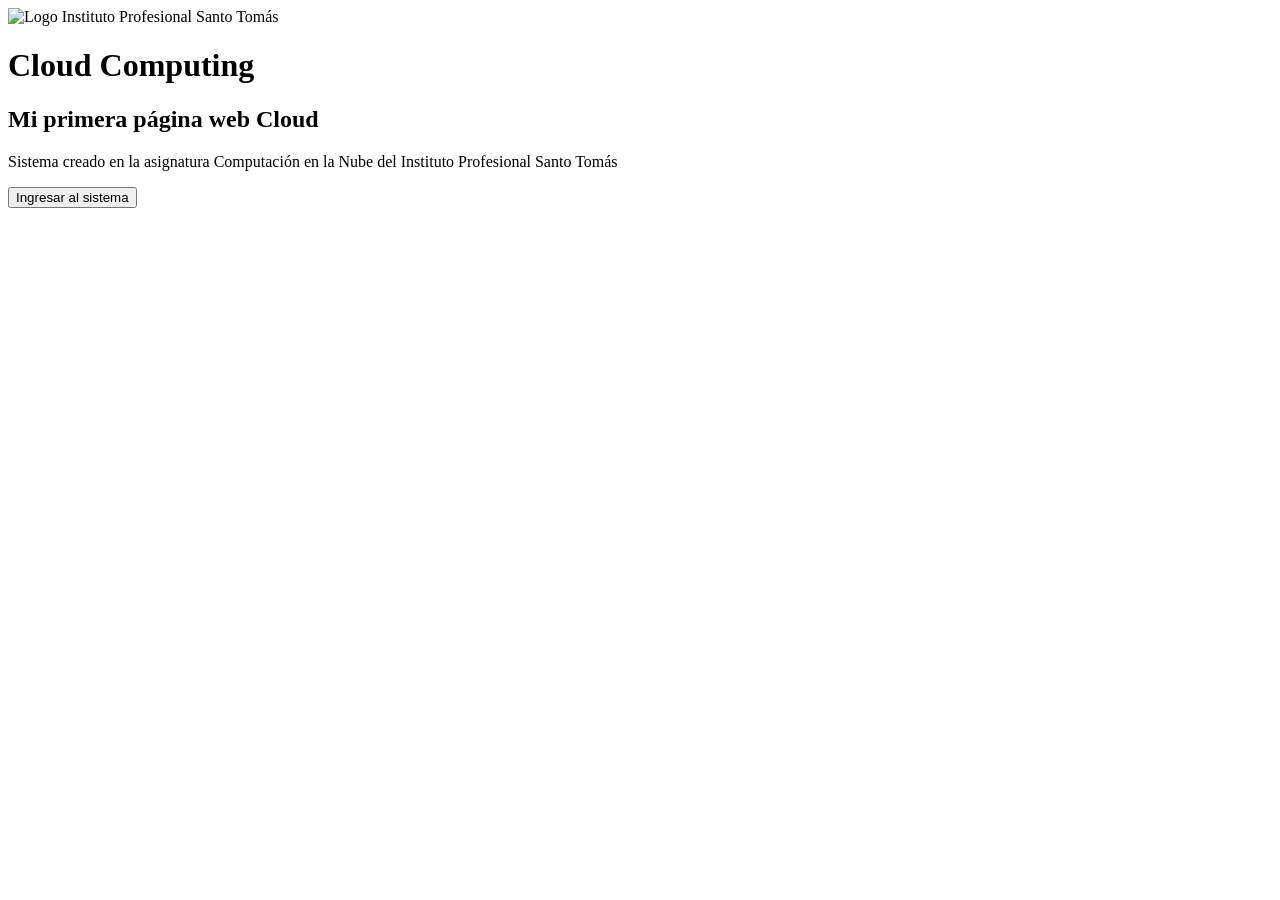
==== backend/index.html @ 10b5f8b3 "se agrego css y un logo transparente se  actualizar" ====
<!DOCTYPE html>
<html lang="es">
<head>
<meta charset="UTF-8">
<title>Cloud Computing</title>
<link rel="stylesheet" href="style.css">
</head>
<body>

<div class="card">
  <img src="logo-santotomas.png" alt="Logo Instituto Profesional Santo Tomás">
  <h1>Cloud Computing</h1>
  <h2>Mi primera página web Cloud</h2>
  <p>
    Sistema creado en la asignatura Computación en la Nube del Instituto Profesional Santo Tomás
  </p>
  <button>Ingresar al sistema</button>
</div>

</body>
</html>
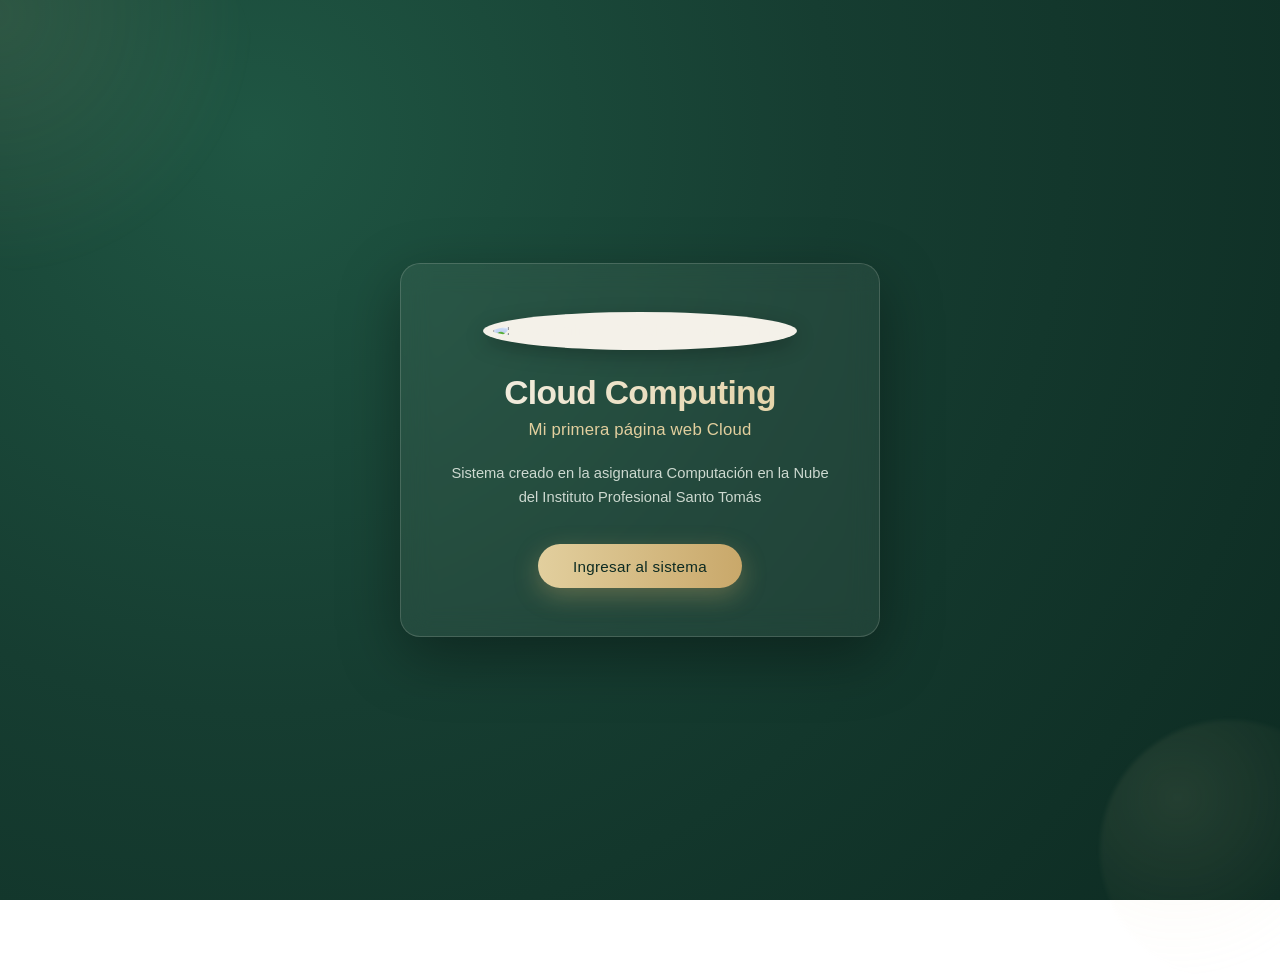
==== commit 3757e56f: "se agrego el css, por segunda vez" ====
--- a/backend/index.html
+++ b/backend/index.html
@@ -1,5 +1,6 @@
 <!DOCTYPE html>
 <html lang="es">
+<link rel="stylesheet">
 <head>
 <meta charset="UTF-8">
 <title>Cloud Computing</title>
--- a/backend/style.css
+++ b/backend/style.css
@@ -0,0 +1,153 @@
+@import url('https://fonts.googleapis.com/css2?family=Space+Grotesk:wght@400;500;700&family=Inter:wght@400;500&display=swap');
+
+:root {
+  --forest-deep: #0d2b22;
+  --forest-mid: #163d31;
+  --forest-light: #1f5643;
+  --cream: #f4f1e9;
+  --accent-gold: #c9a86a;
+  --accent-gold-soft: #e2cf9e;
+  --text-muted: #cdd9d0;
+}
+
+* {
+  margin: 0;
+  padding: 0;
+  box-sizing: border-box;
+}
+
+body {
+  min-height: 100vh;
+  display: flex;
+  align-items: center;
+  justify-content: center;
+  padding: 2rem;
+  font-family: 'Inter', sans-serif;
+  color: var(--cream);
+  background: radial-gradient(circle at 20% 15%, var(--forest-light) 0%, var(--forest-mid) 45%, var(--forest-deep) 100%);
+  background-attachment: fixed;
+  position: relative;
+  overflow-x: hidden;
+}
+
+body::before,
+body::after {
+  content: "";
+  position: absolute;
+  border-radius: 50%;
+  background: radial-gradient(circle at 30% 30%, rgba(226, 207, 158, 0.10), rgba(226, 207, 158, 0) 70%);
+  filter: blur(2px);
+  pointer-events: none;
+}
+
+body::before {
+  width: 380px;
+  height: 380px;
+  top: -100px;
+  left: -120px;
+  animation: drift 22s ease-in-out infinite alternate;
+}
+
+body::after {
+  width: 260px;
+  height: 260px;
+  bottom: -80px;
+  right: -80px;
+  animation: drift 18s ease-in-out infinite alternate-reverse;
+}
+
+@keyframes drift {
+  from { transform: translateX(0) translateY(0); }
+  to   { transform: translateX(40px) translateY(20px); }
+}
+
+.card {
+  position: relative;
+  width: 100%;
+  max-width: 480px;
+  background: rgba(244, 241, 233, 0.06);
+  border: 1px solid rgba(244, 241, 233, 0.16);
+  border-radius: 20px;
+  padding: 3rem 2.5rem;
+  text-align: center;
+  backdrop-filter: blur(14px);
+  -webkit-backdrop-filter: blur(14px);
+  box-shadow: 0 20px 60px rgba(0, 0, 0, 0.35);
+}
+
+.card img {
+  width: 110px;
+  height: 110px;
+  object-fit: contain;
+  border-radius: 50%;
+  margin-bottom: 1.5rem;
+  background: var(--cream);
+  padding: 10px;
+  box-shadow: 0 6px 20px rgba(0, 0, 0, 0.25);
+}
+
+h1 {
+  font-family: 'Space Grotesk', sans-serif;
+  font-weight: 700;
+  font-size: 2.1rem;
+  letter-spacing: -0.02em;
+  background: linear-gradient(90deg, var(--cream), var(--accent-gold-soft));
+  -webkit-background-clip: text;
+  background-clip: text;
+  color: transparent;
+}
+
+h2 {
+  font-family: 'Space Grotesk', sans-serif;
+  font-weight: 500;
+  font-size: 1.05rem;
+  color: var(--accent-gold-soft);
+  margin-top: 0.5rem;
+  letter-spacing: 0.01em;
+}
+
+p {
+  margin-top: 1.4rem;
+  font-size: 0.92rem;
+  line-height: 1.6;
+  color: var(--text-muted);
+}
+
+button {
+  margin-top: 2.2rem;
+  padding: 0.85rem 2.2rem;
+  font-family: 'Space Grotesk', sans-serif;
+  font-size: 0.95rem;
+  font-weight: 500;
+  letter-spacing: 0.02em;
+  color: var(--forest-deep);
+  background: linear-gradient(90deg, var(--accent-gold-soft), var(--accent-gold));
+  border: none;
+  border-radius: 999px;
+  cursor: pointer;
+  transition: transform 0.2s ease, box-shadow 0.2s ease;
+  box-shadow: 0 8px 24px rgba(201, 168, 106, 0.35);
+}
+
+button:hover {
+  transform: translateY(-2px);
+  box-shadow: 0 12px 30px rgba(201, 168, 106, 0.5);
+}
+
+button:focus-visible {
+  outline: 3px solid var(--cream);
+  outline-offset: 3px;
+}
+
+button:active {
+  transform: translateY(0);
+}
+
+@media (prefers-reduced-motion: reduce) {
+  body::before, body::after { animation: none; }
+}
+
+@media (max-width: 480px) {
+  .card { padding: 2.2rem 1.6rem; }
+  h1 { font-size: 1.7rem; }
+}
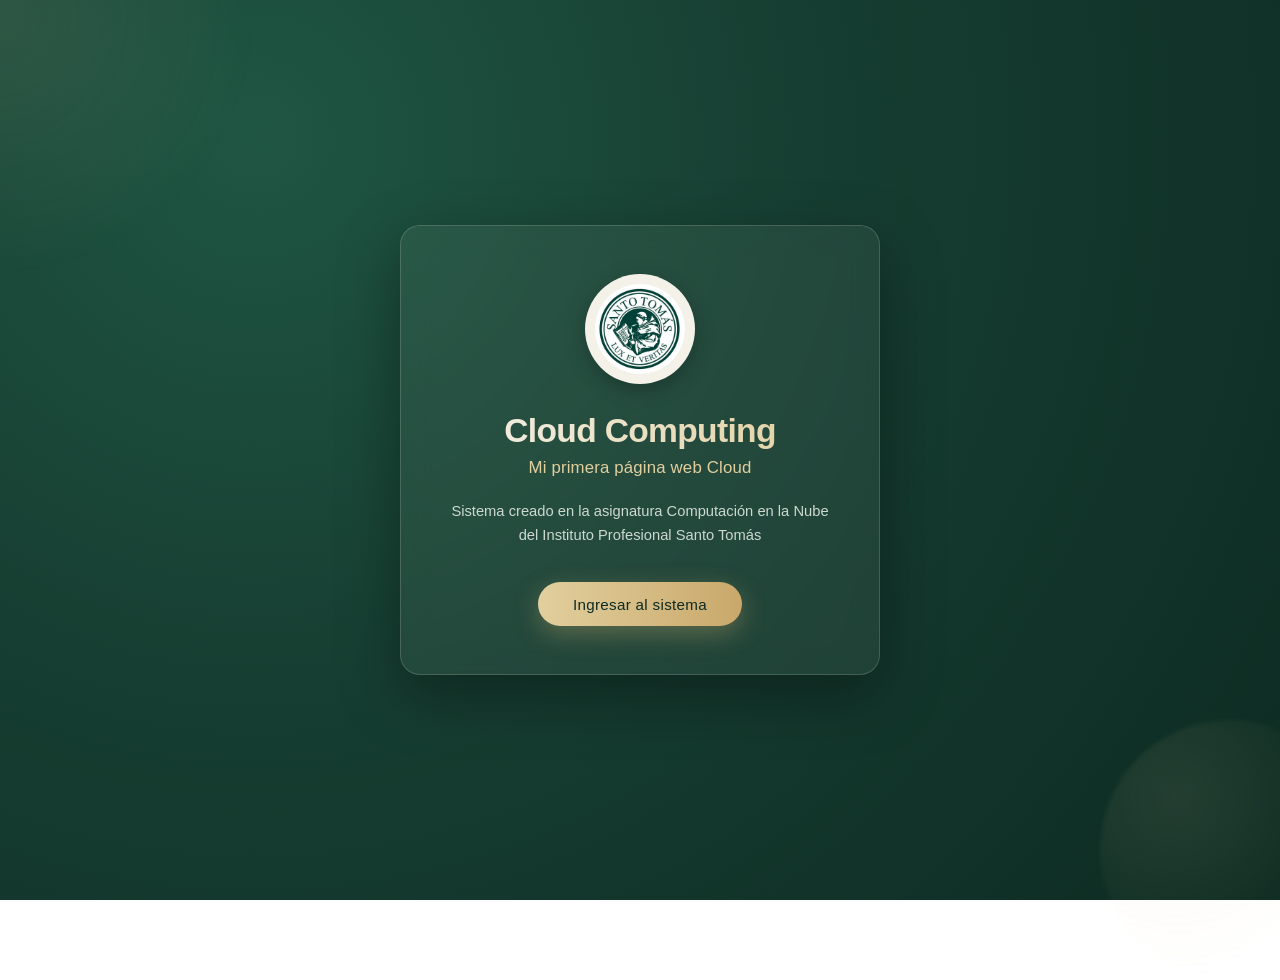
==== commit 6a2fee01: "se actualizo csss" ====
--- a/backend/index.html
+++ b/backend/index.html
@@ -1,6 +1,5 @@
 <!DOCTYPE html>
 <html lang="es">
-<link rel="stylesheet">
 <head>
 <meta charset="UTF-8">
 <title>Cloud Computing</title>
